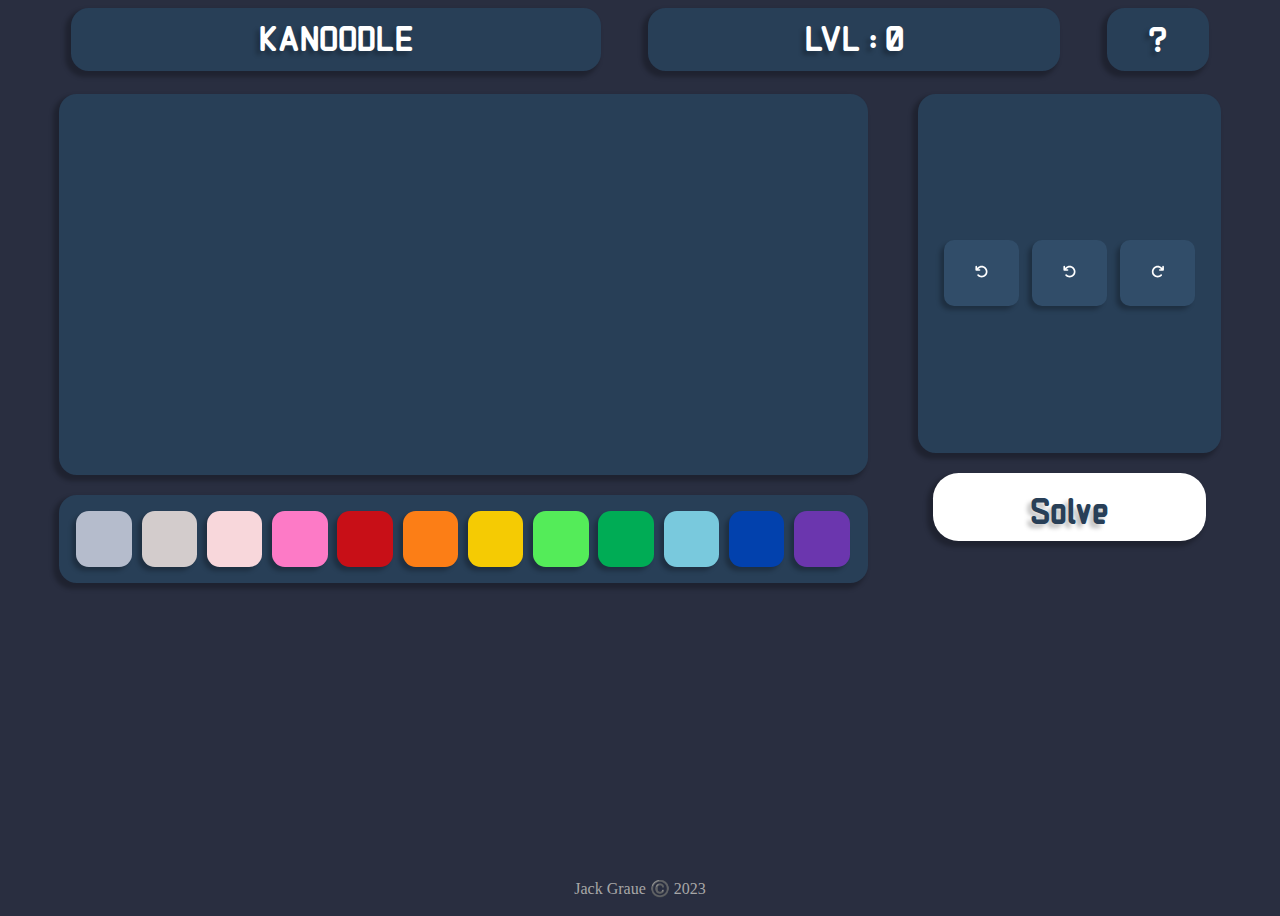
==== Kanoodler/index.html @ f0f7cb4f "Kanoodler" ====
<!DOCTYPE html>
<html lang="en">
<head>
    <meta charset="UTF-8">
    <meta name="viewport" content="width=device-width, initial-scale=1.0">
    <title>Kanoodler</title>


    <link rel="stylesheet" type="text/css" href="style.css">

    <link rel="preconnect" href="https://fonts.googleapis.com">
    <link rel="preconnect" href="https://fonts.gstatic.com" crossorigin>
    <link href="https://fonts.googleapis.com/css2?family=Monomaniac+One&display=swap" rel="stylesheet">
</head>
<body>
    <header class = "header">
        <div id = "title" class = "section">
            <h1>
                Kanoodle
            </h1>
        </div>

        <div id = "level" class = "section">
            <h2>
                Lvl :&nbsp;
            </h2>
            <h2>
                0
            </h2>
        </div>

        <button id="help" class="section">
            ?
        </button>
    </header>

    <main>

    <div id = "game-window">
        <div class = "column" id = "column-1">
            <div class = "game-section">
                <div id="game-board" class="section">
                    <div id="game-holes">
                        <div class = "game-overlay"></div>
                    </div>
                </div>
            </div>

            <div class="game-section">
                <div id="color-bar" class="section">
                    <button id="gray" class="color-selection"></button>
                    <button id="white" class="color-selection"></button>
                    <button id="peach" class="color-selection"></button>
                    <button id="pink" class="color-selection"></button>
                    <button id="red" class="color-selection"></button>
                    <button id="orange" class="color-selection"></button>
                    <button id="yellow" class="color-selection"></button>
                    <button id="lime" class="color-selection"></button>
                    <button id="green" class="color-selection"></button>
                    <button id="aqua" class="color-selection"></button>
                    <button id="blue" class="color-selection"></button>
                    <button id="purple" class="color-selection"></button>

                </div>
            </div>

            
        </div>

        <div class = "column" id = "column-2">

            <div class = "game-section">
                <div id="piece-board" class="section">
                    <div class="piece-holes">
                        <div class = "overlay" style = "left:0px; bottom:0px;"></div>
                    </div>
                    
                    <div id = "piece-control">
                        <button class="piece-control-button" id ="rotate-left">
                            <svg xmlns="http://www.w3.org/2000/svg" height="1em" viewBox="0 0 512 512"><!--! Font Awesome Free 6.4.2 by @fontawesome - https://fontawesome.com License - https://fontawesome.com/license (Commercial License) Copyright 2023 Fonticons, Inc. --><path d="M125.7 160H176c17.7 0 32 14.3 32 32s-14.3 32-32 32H48c-17.7 0-32-14.3-32-32V64c0-17.7 14.3-32 32-32s32 14.3 32 32v51.2L97.6 97.6c87.5-87.5 229.3-87.5 316.8 0s87.5 229.3 0 316.8s-229.3 87.5-316.8 0c-12.5-12.5-12.5-32.8 0-45.3s32.8-12.5 45.3 0c62.5 62.5 163.8 62.5 226.3 0s62.5-163.8 0-226.3s-163.8-62.5-226.3 0L125.7 160z"/></svg>
                        </button>
                        <button class="piece-control-button" id ="flip">
                            <svg xmlns="http://www.w3.org/2000/svg" height="1em" viewBox="0 0 512 512"><!--! Font Awesome Free 6.4.2 by @fontawesome - https://fontawesome.com License - https://fontawesome.com/license (Commercial License) Copyright 2023 Fonticons, Inc. --><path d="M125.7 160H176c17.7 0 32 14.3 32 32s-14.3 32-32 32H48c-17.7 0-32-14.3-32-32V64c0-17.7 14.3-32 32-32s32 14.3 32 32v51.2L97.6 97.6c87.5-87.5 229.3-87.5 316.8 0s87.5 229.3 0 316.8s-229.3 87.5-316.8 0c-12.5-12.5-12.5-32.8 0-45.3s32.8-12.5 45.3 0c62.5 62.5 163.8 62.5 226.3 0s62.5-163.8 0-226.3s-163.8-62.5-226.3 0L125.7 160z"/></svg>

                        </button>
                        <button class="piece-control-button" id ="rotate-right">
                            <svg xmlns="http://www.w3.org/2000/svg" height="1em" viewBox="0 0 512 512"><!--! Font Awesome Free 6.4.2 by @fontawesome - https://fontawesome.com License - https://fontawesome.com/license (Commercial License) Copyright 2023 Fonticons, Inc. --><path d="M386.3 160H336c-17.7 0-32 14.3-32 32s14.3 32 32 32H464c17.7 0 32-14.3 32-32V64c0-17.7-14.3-32-32-32s-32 14.3-32 32v51.2L414.4 97.6c-87.5-87.5-229.3-87.5-316.8 0s-87.5 229.3 0 316.8s229.3 87.5 316.8 0c12.5-12.5 12.5-32.8 0-45.3s-32.8-12.5-45.3 0c-62.5 62.5-163.8 62.5-226.3 0s-62.5-163.8 0-226.3s163.8-62.5 226.3 0L386.3 160z"/></svg>
                        </button>
                    </div>
                </div>
            </div>

            <div class ="game-section">
                <button id ="solve-button">
                    Solve
                </button>
            </div>
        </div>
    </div>


    <script src="/scripts/generateHoles.js"></script> 
    <script src = "scripts/gameMechanics.js"></script>
    </main>
    
    <footer>
        Jack Graue ©️ 2023
    </footer>

</body>
</html>
---- Kanoodler/style.css ----
:root {
    --background-color:#292E40;
    --section-color:#283f57;
    --hole-color:#1f3041;

    --white:#fff;

    --piece-gray:#B5BCCC;
    --piece-white:#d3cccc;
    --piece-peach:#f8d7db;
    --piece-pink:#fd7ac6;
    --piece-red:#C80F17;
    --piece-orange:#FC7E16;
    --piece-yellow:#F5CB03;
    --piece-lime:#54EC59;
    --piece-green:#00AC55;
    --piece-aqua:#79C9DD;
    --piece-blue:#0241AD;
    --piece-purple:#6B36AE;

    --transparent:rgba(0, 0, 0, 0);

    --selected:0px 0px 12px rgba(255, 255, 255, 0.25);
    --shadow:-4px 4px 4px rgba(0,0,0,0.25);


    --desktop-hole:100%;
}



body{
    background: var(--background-color);
    display: flex;
    flex-direction: column;
    min-height: 100vh;
    overflow-x: hidden;
}

.section{
    background: var(--section-color);
    border-radius: calc(1vw + 5px);
    box-shadow: -4px 4px 4px 2px rgba(0,0,0,0.25);
    
    display: flex;
    justify-content: center;
    align-items: center;
}

h1, h2{
    display: flex;
    font-family: 'Monomaniac One',monospace,'Arial Narrow Bold', sans-serif;
    color:var(--white);
    text-shadow: -4px 4px 4px rgba(0,0,0,0.25);
    font-weight: 400;
    font-size: 8.25vw;
    text-transform:uppercase;
    padding-bottom: 1vh;

}

button{
    border: 0;
    transition: ease-out 0.15s;
}

button:hover{
    transform: scale(1.1);
    box-shadow: var(--selected);
}

button:active{
    transform: scale(0.9);
}

header{
    display: flex;
    max-width: 100%;
    padding: 0 5% 0 5%;
    gap: 47px;

    justify-content: center;
}

main {
    display: flex;
    flex: 1;
}

footer{
    color: #a7a7a7;
    text-align: center;
    padding: 10px;
}

#title, #level, #help{
    height: 7vh;
}

#title{
    width: 45vw;
}

#level{
    width: 35vw;
}

#help{
    width: calc(7vw + 20px);
    display: flex;
    font-family: 'Monomaniac One',monospace,'Arial Narrow Bold', sans-serif;
    color:var(--white);
    text-shadow: -4px 4px 4px rgba(0,0,0,0.25);
    font-weight: 400;
    font-size: 8.25vw;
    text-transform:uppercase;
    padding-bottom: 1vh;

}

#help:hover{
    background: var(--white);
    color:var(--section-color);
}

/* Gane */
#game-window{
    width: 100%;
    display: flex;
    max-width: 100%;
    justify-content: center;

}

.column{
    display: flex;
    flex-direction: column;
    padding: 1% 2% 2% 2%;
    align-items: center;
    width: 70%;
}

#column-1{
    width:64%;
}
#column-2{
    width:24%;
}

.game-section{
    display: flex;
    justify-content: center;
    padding: 10px;
    width: 100%;
}
/* boards */
#game-board{
    width: 100%;
    aspect-ratio: 11 / 5;
    padding: 1vw;
}





#piece-board{
    width: 100%;
    padding: 1vw;
    aspect-ratio: 5 / 6;


    align-items: baseline;
    flex-direction: column;
}

.piece-holes, #game-holes{
    position: relative;
    width:100%;
    /* background: orange; */
}

.overlay, .game-overlay{
    position: absolute;
    width: 100%;
    height: 100%;
}

.overlay .hole, .game-overlay .hole{
    background-color: var(--transparent);
}

.piece-hole-row, .overlay-hole-row,
.game-hole-row, .game-overlay-hole-row{
    display: flex;
    justify-content: center;
    align-items: center;
    width: 100%;
}
.piece-object {
    cursor: grab;
}
.hole{
    width:var(--desktop-hole);
    aspect-ratio: 1 / 1;
    background-color: var(--hole-color);
    border-radius: 100%;
}


#piece-control {
    display: flex;
    justify-content: space-evenly;
    align-items: center;
    width:100%;
    height: 25%;  
}
.piece-control-button {
    height: 80%;
    width:27%;
    background: #314d69;
    color: var(--white);
    fill: var(--white);
    text-shadow: -4px 4px 4px rgba(0,0,0,0.25);
    border-radius: 10px;
    border:0;
    box-shadow: -4px 4px 4px rgba(0,0,0,0.25);
    transition: ease-out 0.15s;
}
.piece-control-button:hover {
    color:var(--white);
    background-color: var(--section-color);
    box-shadow: var(--selected);
}

/* color bar */
#color-bar{
    width:100%;
    justify-content: space-evenly;
    padding: 2% 1% 2% 1%;  
}

.color-selection{
    width:7%;
    aspect-ratio: 1/1;
    border: 0;
    border-radius: 1vw;
    box-shadow: var(--shadow);
    transition: ease-out 0.15s;
}

#gray {
    background-color: var(--piece-gray);
}

#white {
    background-color: var(--piece-white);
}

#peach {
    background-color: var(--piece-peach);
}

#pink {
    background-color: var(--piece-pink);
}

#red {
    background-color: var(--piece-red);
}

#orange {
    background-color: var(--piece-orange);
}

#yellow {
    background-color: var(--piece-yellow);
}

#lime {
    background-color: var(--piece-lime);
}

#green {
    background-color: var(--piece-green);
}

#aqua {
    background-color: var(--piece-aqua);
}

#blue {
    background-color: var(--piece-blue);
}

#purple {
    background-color: var(--piece-purple);
}

/* solve button */
#solve-button{
    display: flex;
    justify-content: center;
    align-items: center;

    width:90%;
    padding: 2% 1% 2% 1%;

    font-family: 'Monomaniac One',monospace,'Arial Narrow Bold', sans-serif;
    color:var(--section-color);
    text-shadow: -4px 4px 4px rgba(0,0,0,0.25);
    font-size: 3vw;

    background:var(--white);
    border-radius:2vw;
    border: none;
    box-shadow: -4px 4px 4px 2px rgba(0,0,0,0.25);

}

#solve-button:hover{
    transition: ease-out 0.3s;
    color:var(--white);
    background-color: #314d69;
    box-shadow: var(--selected);
}



/* larger screens */
@media (min-width:580px) {
    h1, h2, #help{
        font-size: 36px;
    }
}

/* Hybrid horizontal/vertical */
@media (max-width:1100px) {
    .column{
        width:-webkit-fill-available !important;
        padding-bottom: 0;
    }
    #game-window{
        flex-direction: column;
        align-items: center;
    }
    #piece-board{
        width: 50%;
        flex-direction: row;
        aspect-ratio: 6 / 5;
        align-items: center;
    }
    #piece-control{
        margin-left: 1vw;
        flex-direction: column;
        width: 25%;
        height: 100%;
    }
    .piece-control-button{
        width:80%;
        height:27%;
    }

    #solve-button{
        width: 30%;
        font-size: 6vw;
        padding: 0;
    }
    
}


@media (max-width:450px) {
    #level{
        display: none;
    }
    #game-window{
        justify-content: space-evenly;
    }
    #piece-board{
        width: 80%;
    }
    #solve-button{
        width: 80%;
    }
}
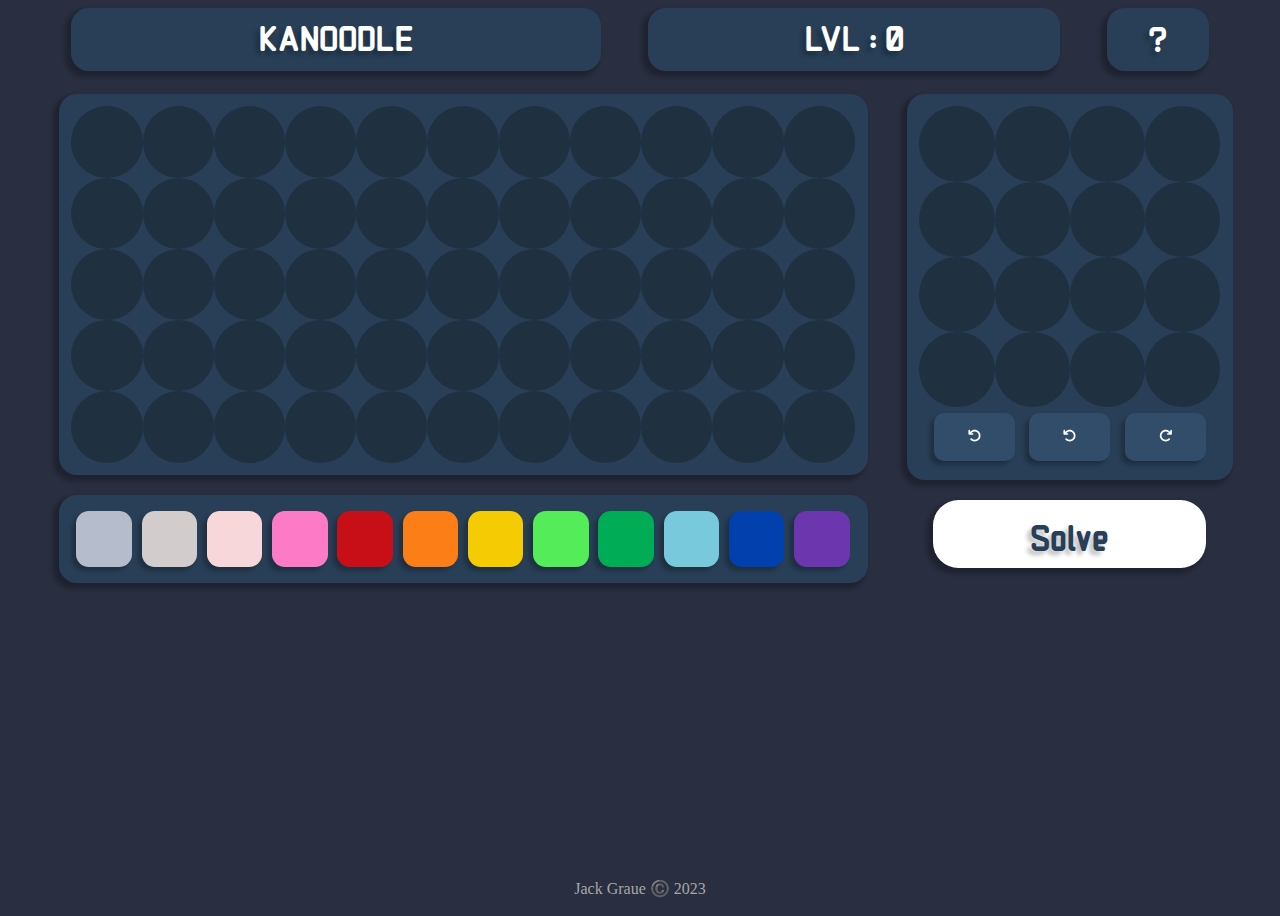
==== commit e83ada8f: "Fixed kanoodle script loading" ====
--- a/Kanoodler/index.html
+++ b/Kanoodler/index.html
@@ -99,7 +99,7 @@
     </div>
 
 
-    <script src="/scripts/generateHoles.js"></script> 
+    <script src="scripts/generateHoles.js"></script> 
     <script src = "scripts/gameMechanics.js"></script>
     </main>
     
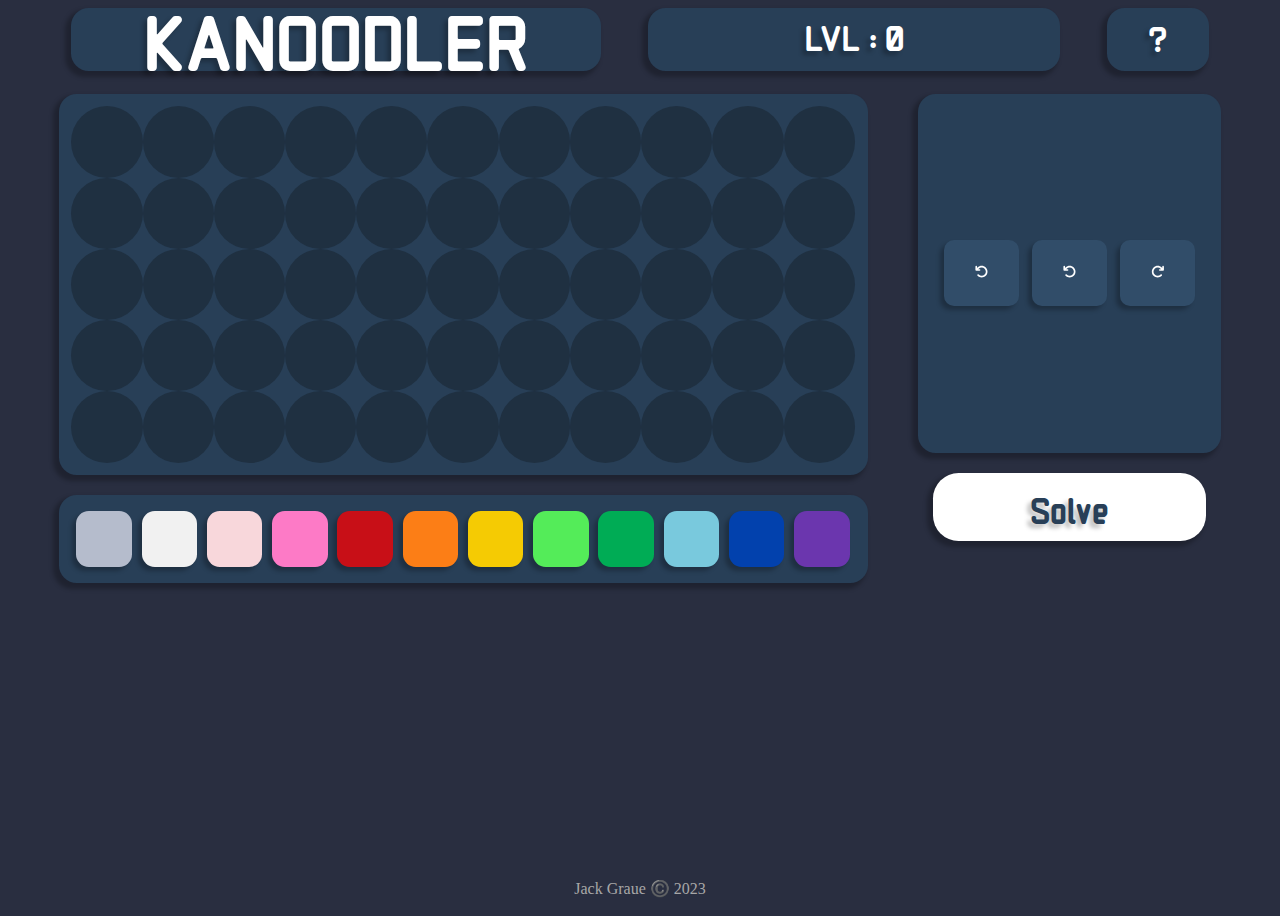
==== commit f75c0684: "Game update-piece movement functionality" ====
--- a/Kanoodler/index.html
+++ b/Kanoodler/index.html
@@ -14,11 +14,11 @@
 </head>
 <body>
     <header class = "header">
-        <div id = "title" class = "section">
-            <h1>
-                Kanoodle
-            </h1>
-        </div>
+        <button id="title" class="section">
+            
+            Kanoodler
+            
+        </button>
 
         <div id = "level" class = "section">
             <h2>
@@ -41,7 +41,7 @@
             <div class = "game-section">
                 <div id="game-board" class="section">
                     <div id="game-holes">
-                        <div class = "game-overlay"></div>
+                        <!-- <div class = "game-overlay"></div> -->
                     </div>
                 </div>
             </div>
--- a/Kanoodler/style.css
+++ b/Kanoodler/style.css
@@ -6,7 +6,7 @@
     --white:#fff;
 
     --piece-gray:#B5BCCC;
-    --piece-white:#d3cccc;
+    --piece-white:#f1f1f1;
     --piece-peach:#f8d7db;
     --piece-pink:#fd7ac6;
     --piece-red:#C80F17;
@@ -99,6 +99,14 @@
 
 #title{
     width: 45vw;
+    display: flex;
+    font-family: 'Monomaniac One',monospace,'Arial Narrow Bold', sans-serif;
+    color:var(--white);
+    text-shadow: -4px 4px 4px rgba(0,0,0,0.25);
+    font-weight: 400;
+    font-size: 6.25vw;
+    text-transform:uppercase;
+    padding-bottom: 1vh;
 }
 
 #level{
@@ -118,7 +126,7 @@
 
 }
 
-#help:hover{
+#help:hover,#title:hover{
     background: var(--white);
     color:var(--section-color);
 }
@@ -205,6 +213,7 @@
     aspect-ratio: 1 / 1;
     background-color: var(--hole-color);
     border-radius: 100%;
+    transition: ease-in 100ms;
 }
 
 
@@ -249,6 +258,15 @@
     transition: ease-out 0.15s;
 }
 
+.disabled{
+    transform: scale(0.75);
+    opacity: 40%;
+}
+
+.disabled:hover{
+    transform: scale(.75);
+}
+
 #gray {
     background-color: var(--piece-gray);
 }
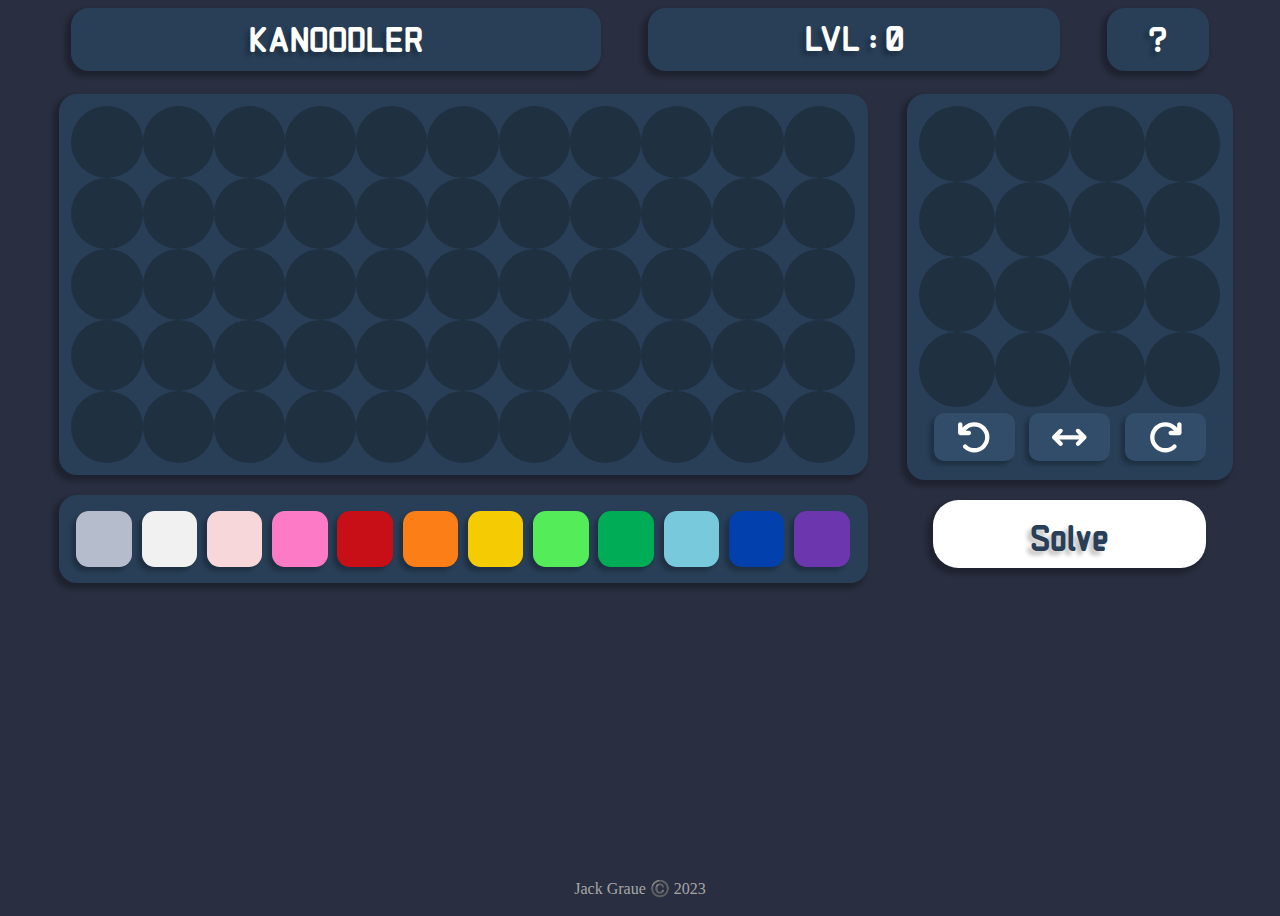
==== commit 67428f1e: "updated title and rotate buttons" ====
--- a/Kanoodler/index.html
+++ b/Kanoodler/index.html
@@ -14,10 +14,8 @@
 </head>
 <body>
     <header class = "header">
-        <button id="title" class="section">
-            
+        <button id="title" class="section"> 
             Kanoodler
-            
         </button>
 
         <div id = "level" class = "section">
@@ -77,14 +75,14 @@
                     
                     <div id = "piece-control">
                         <button class="piece-control-button" id ="rotate-left">
-                            <svg xmlns="http://www.w3.org/2000/svg" height="1em" viewBox="0 0 512 512"><!--! Font Awesome Free 6.4.2 by @fontawesome - https://fontawesome.com License - https://fontawesome.com/license (Commercial License) Copyright 2023 Fonticons, Inc. --><path d="M125.7 160H176c17.7 0 32 14.3 32 32s-14.3 32-32 32H48c-17.7 0-32-14.3-32-32V64c0-17.7 14.3-32 32-32s32 14.3 32 32v51.2L97.6 97.6c87.5-87.5 229.3-87.5 316.8 0s87.5 229.3 0 316.8s-229.3 87.5-316.8 0c-12.5-12.5-12.5-32.8 0-45.3s32.8-12.5 45.3 0c62.5 62.5 163.8 62.5 226.3 0s62.5-163.8 0-226.3s-163.8-62.5-226.3 0L125.7 160z"/></svg>
+                            <svg xmlns="http://www.w3.org/2000/svg" viewBox="0 0 512 512" style = "transform: scaleX(-1);"><!--! Font Awesome Free 6.4.2 by @fontawesome - https://fontawesome.com License - https://fontawesome.com/license (Commercial License) Copyright 2023 Fonticons, Inc. --><path d="M386.3 160H336c-17.7 0-32 14.3-32 32s14.3 32 32 32H464c17.7 0 32-14.3 32-32V64c0-17.7-14.3-32-32-32s-32 14.3-32 32v51.2L414.4 97.6c-87.5-87.5-229.3-87.5-316.8 0s-87.5 229.3 0 316.8s229.3 87.5 316.8 0c12.5-12.5 12.5-32.8 0-45.3s-32.8-12.5-45.3 0c-62.5 62.5-163.8 62.5-226.3 0s-62.5-163.8 0-226.3s163.8-62.5 226.3 0L386.3 160z"/></svg>
+
                         </button>
                         <button class="piece-control-button" id ="flip">
-                            <svg xmlns="http://www.w3.org/2000/svg" height="1em" viewBox="0 0 512 512"><!--! Font Awesome Free 6.4.2 by @fontawesome - https://fontawesome.com License - https://fontawesome.com/license (Commercial License) Copyright 2023 Fonticons, Inc. --><path d="M125.7 160H176c17.7 0 32 14.3 32 32s-14.3 32-32 32H48c-17.7 0-32-14.3-32-32V64c0-17.7 14.3-32 32-32s32 14.3 32 32v51.2L97.6 97.6c87.5-87.5 229.3-87.5 316.8 0s87.5 229.3 0 316.8s-229.3 87.5-316.8 0c-12.5-12.5-12.5-32.8 0-45.3s32.8-12.5 45.3 0c62.5 62.5 163.8 62.5 226.3 0s62.5-163.8 0-226.3s-163.8-62.5-226.3 0L125.7 160z"/></svg>
-
+                            <svg xmlns="http://www.w3.org/2000/svg" viewBox="0 0 512 512"><!--!Font Awesome Free 6.5.1 by @fontawesome - https://fontawesome.com License - https://fontawesome.com/license/free Copyright 2023 Fonticons, Inc.--><path d="M406.6 374.6l96-96c12.5-12.5 12.5-32.8 0-45.3l-96-96c-12.5-12.5-32.8-12.5-45.3 0s-12.5 32.8 0 45.3L402.7 224l-293.5 0 41.4-41.4c12.5-12.5 12.5-32.8 0-45.3s-32.8-12.5-45.3 0l-96 96c-12.5 12.5-12.5 32.8 0 45.3l96 96c12.5 12.5 32.8 12.5 45.3 0s12.5-32.8 0-45.3L109.3 288l293.5 0-41.4 41.4c-12.5 12.5-12.5 32.8 0 45.3s32.8 12.5 45.3 0z"/></svg>
                         </button>
                         <button class="piece-control-button" id ="rotate-right">
-                            <svg xmlns="http://www.w3.org/2000/svg" height="1em" viewBox="0 0 512 512"><!--! Font Awesome Free 6.4.2 by @fontawesome - https://fontawesome.com License - https://fontawesome.com/license (Commercial License) Copyright 2023 Fonticons, Inc. --><path d="M386.3 160H336c-17.7 0-32 14.3-32 32s14.3 32 32 32H464c17.7 0 32-14.3 32-32V64c0-17.7-14.3-32-32-32s-32 14.3-32 32v51.2L414.4 97.6c-87.5-87.5-229.3-87.5-316.8 0s-87.5 229.3 0 316.8s229.3 87.5 316.8 0c12.5-12.5 12.5-32.8 0-45.3s-32.8-12.5-45.3 0c-62.5 62.5-163.8 62.5-226.3 0s-62.5-163.8 0-226.3s163.8-62.5 226.3 0L386.3 160z"/></svg>
+                            <svg xmlns="http://www.w3.org/2000/svg" viewBox="0 0 512 512"><!--! Font Awesome Free 6.4.2 by @fontawesome - https://fontawesome.com License - https://fontawesome.com/license (Commercial License) Copyright 2023 Fonticons, Inc. --><path d="M386.3 160H336c-17.7 0-32 14.3-32 32s14.3 32 32 32H464c17.7 0 32-14.3 32-32V64c0-17.7-14.3-32-32-32s-32 14.3-32 32v51.2L414.4 97.6c-87.5-87.5-229.3-87.5-316.8 0s-87.5 229.3 0 316.8s229.3 87.5 316.8 0c12.5-12.5 12.5-32.8 0-45.3s-32.8-12.5-45.3 0c-62.5 62.5-163.8 62.5-226.3 0s-62.5-163.8 0-226.3s163.8-62.5 226.3 0L386.3 160z"/></svg>
                         </button>
                     </div>
                 </div>
--- a/Kanoodler/style.css
+++ b/Kanoodler/style.css
@@ -104,7 +104,7 @@
     color:var(--white);
     text-shadow: -4px 4px 4px rgba(0,0,0,0.25);
     font-weight: 400;
-    font-size: 6.25vw;
+    font-size: 8.25vw;
     text-transform:uppercase;
     padding-bottom: 1vh;
 }
@@ -227,13 +227,18 @@
 .piece-control-button {
     height: 80%;
     width:27%;
+
+    display: flex;
+    justify-content: center;
+    align-items: center;
+    
+    text-shadow: -4px 4px 4px rgba(0,0,0,0.25);
+
     background: #314d69;
-    color: var(--white);
-    fill: var(--white);
-    text-shadow: -4px 4px 4px rgba(0,0,0,0.25);
     border-radius: 10px;
     border:0;
     box-shadow: -4px 4px 4px rgba(0,0,0,0.25);
+
     transition: ease-out 0.15s;
 }
 .piece-control-button:hover {
@@ -242,6 +247,10 @@
     box-shadow: var(--selected);
 }
 
+svg{
+    fill: var(--white);
+    width: 50%;
+}
 /* color bar */
 #color-bar{
     width:100%;
@@ -347,7 +356,7 @@
 
 /* larger screens */
 @media (min-width:580px) {
-    h1, h2, #help{
+    h1, h2, #help,#title{
         font-size: 36px;
     }
 }
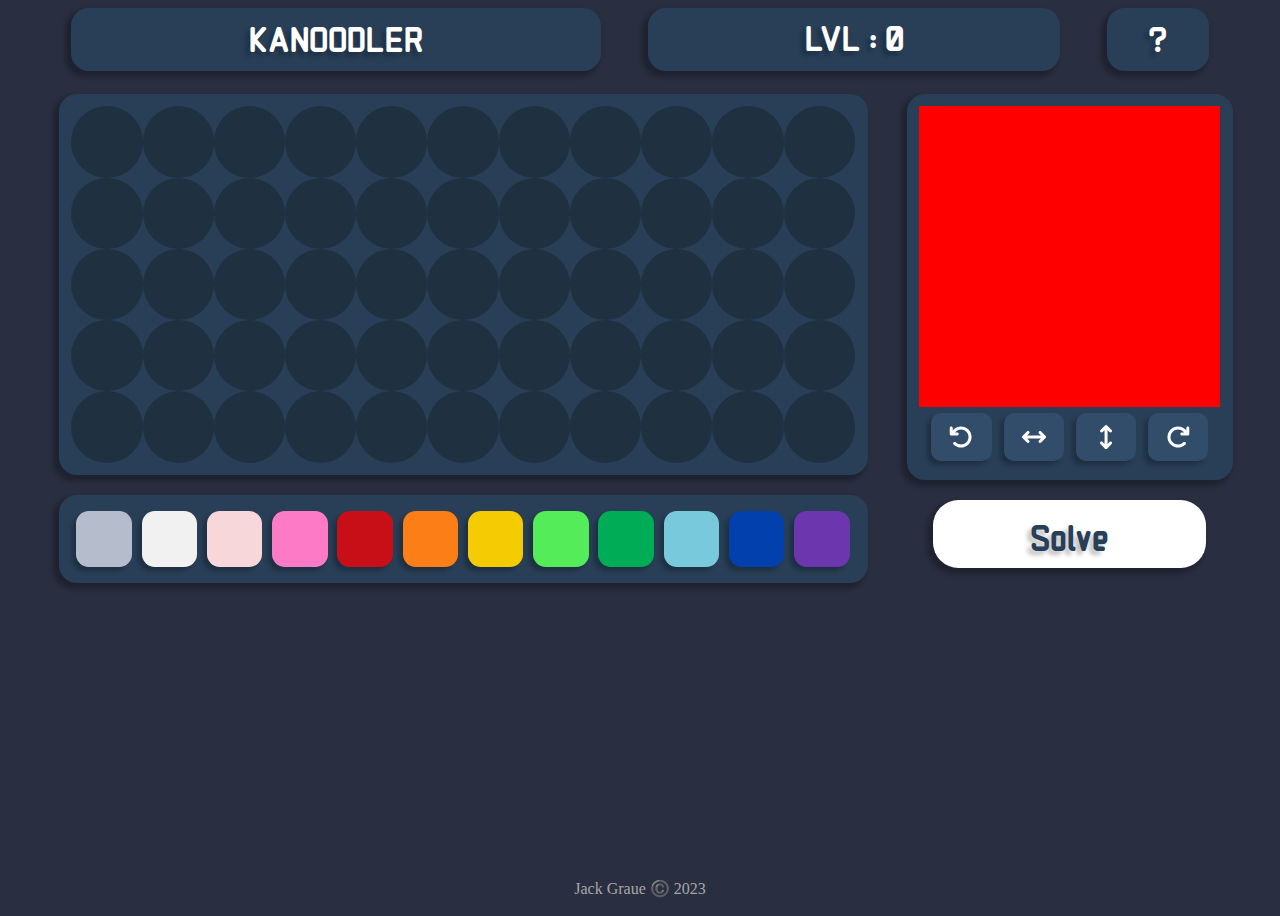
==== commit 23d7d076: "New flip button" ====
--- a/Kanoodler/index.html
+++ b/Kanoodler/index.html
@@ -78,8 +78,11 @@
                             <svg xmlns="http://www.w3.org/2000/svg" viewBox="0 0 512 512" style = "transform: scaleX(-1);"><!--! Font Awesome Free 6.4.2 by @fontawesome - https://fontawesome.com License - https://fontawesome.com/license (Commercial License) Copyright 2023 Fonticons, Inc. --><path d="M386.3 160H336c-17.7 0-32 14.3-32 32s14.3 32 32 32H464c17.7 0 32-14.3 32-32V64c0-17.7-14.3-32-32-32s-32 14.3-32 32v51.2L414.4 97.6c-87.5-87.5-229.3-87.5-316.8 0s-87.5 229.3 0 316.8s229.3 87.5 316.8 0c12.5-12.5 12.5-32.8 0-45.3s-32.8-12.5-45.3 0c-62.5 62.5-163.8 62.5-226.3 0s-62.5-163.8 0-226.3s163.8-62.5 226.3 0L386.3 160z"/></svg>
 
                         </button>
-                        <button class="piece-control-button" id ="flip">
+                        <button class="piece-control-button" id ="flip-x">
                             <svg xmlns="http://www.w3.org/2000/svg" viewBox="0 0 512 512"><!--!Font Awesome Free 6.5.1 by @fontawesome - https://fontawesome.com License - https://fontawesome.com/license/free Copyright 2023 Fonticons, Inc.--><path d="M406.6 374.6l96-96c12.5-12.5 12.5-32.8 0-45.3l-96-96c-12.5-12.5-32.8-12.5-45.3 0s-12.5 32.8 0 45.3L402.7 224l-293.5 0 41.4-41.4c12.5-12.5 12.5-32.8 0-45.3s-32.8-12.5-45.3 0l-96 96c-12.5 12.5-12.5 32.8 0 45.3l96 96c12.5 12.5 32.8 12.5 45.3 0s12.5-32.8 0-45.3L109.3 288l293.5 0-41.4 41.4c-12.5 12.5-12.5 32.8 0 45.3s32.8 12.5 45.3 0z"/></svg>
+                        </button>
+                        <button class="piece-control-button" id ="flip-y">
+                            <svg xmlns="http://www.w3.org/2000/svg" viewBox="0 0 512 512" transform="rotate(90)"><!--!Font Awesome Free 6.5.1 by @fontawesome - https://fontawesome.com License - https://fontawesome.com/license/free Copyright 2023 Fonticons, Inc.--><path d="M406.6 374.6l96-96c12.5-12.5 12.5-32.8 0-45.3l-96-96c-12.5-12.5-32.8-12.5-45.3 0s-12.5 32.8 0 45.3L402.7 224l-293.5 0 41.4-41.4c12.5-12.5 12.5-32.8 0-45.3s-32.8-12.5-45.3 0l-96 96c-12.5 12.5-12.5 32.8 0 45.3l96 96c12.5 12.5 32.8 12.5 45.3 0s12.5-32.8 0-45.3L109.3 288l293.5 0-41.4 41.4c-12.5 12.5-12.5 32.8 0 45.3s32.8 12.5 45.3 0z"/></svg>
                         </button>
                         <button class="piece-control-button" id ="rotate-right">
                             <svg xmlns="http://www.w3.org/2000/svg" viewBox="0 0 512 512"><!--! Font Awesome Free 6.4.2 by @fontawesome - https://fontawesome.com License - https://fontawesome.com/license (Commercial License) Copyright 2023 Fonticons, Inc. --><path d="M386.3 160H336c-17.7 0-32 14.3-32 32s14.3 32 32 32H464c17.7 0 32-14.3 32-32V64c0-17.7-14.3-32-32-32s-32 14.3-32 32v51.2L414.4 97.6c-87.5-87.5-229.3-87.5-316.8 0s-87.5 229.3 0 316.8s229.3 87.5 316.8 0c12.5-12.5 12.5-32.8 0-45.3s-32.8-12.5-45.3 0c-62.5 62.5-163.8 62.5-226.3 0s-62.5-163.8 0-226.3s163.8-62.5 226.3 0L386.3 160z"/></svg>
--- a/Kanoodler/style.css
+++ b/Kanoodler/style.css
@@ -193,6 +193,9 @@
     width: 100%;
     height: 100%;
 }
+.overlay {
+    background-color: red;
+}
 
 .overlay .hole, .game-overlay .hole{
     background-color: var(--transparent);
@@ -226,7 +229,7 @@
 }
 .piece-control-button {
     height: 80%;
-    width:27%;
+    width:20%;
 
     display: flex;
     justify-content: center;
@@ -385,7 +388,7 @@
     }
     .piece-control-button{
         width:80%;
-        height:27%;
+        height:20%;
     }
 
     #solve-button{
@@ -393,6 +396,19 @@
         font-size: 6vw;
         padding: 0;
     }
+
+    #rotate-right{
+        order:1;
+    }
+    #flip-x{
+        order:2;
+    }
+    #flip-y{
+        order: 3;
+    }
+    #rotate-left{
+        order:4;
+    }
     
 }
 
